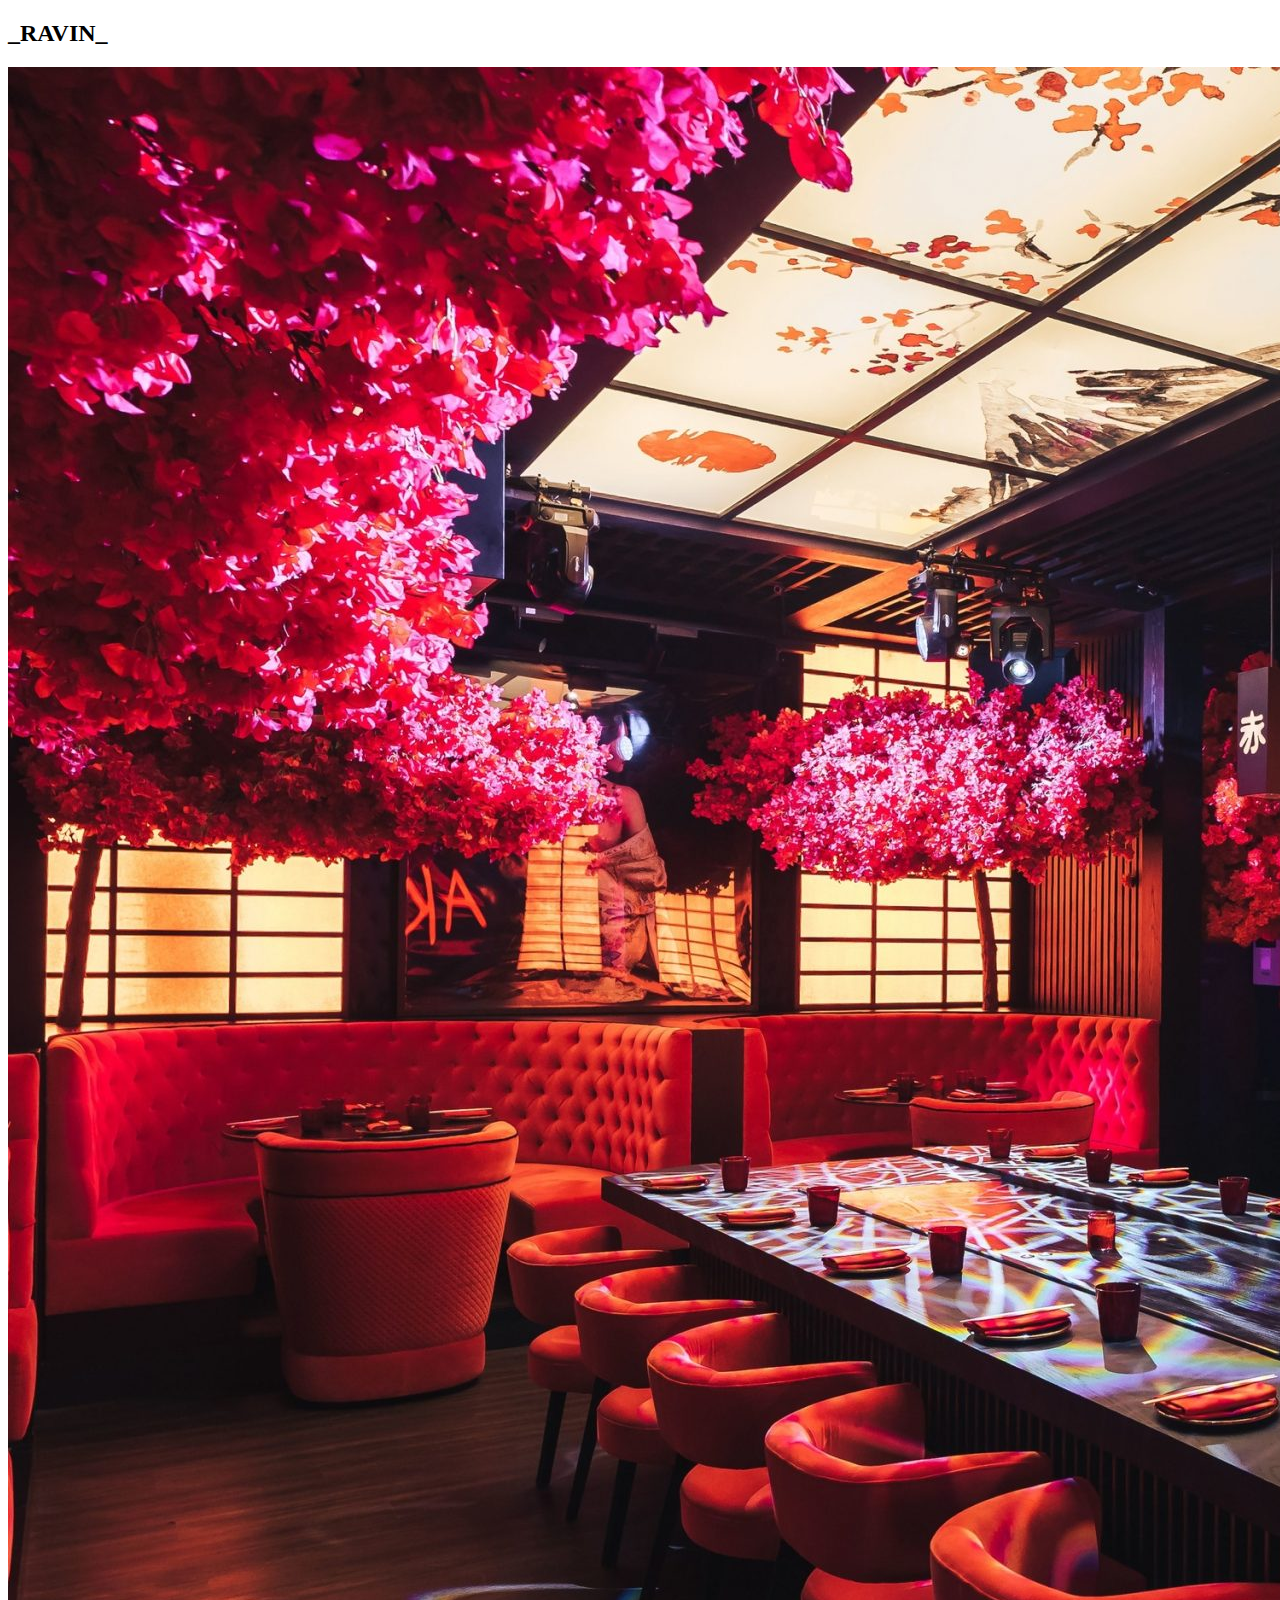
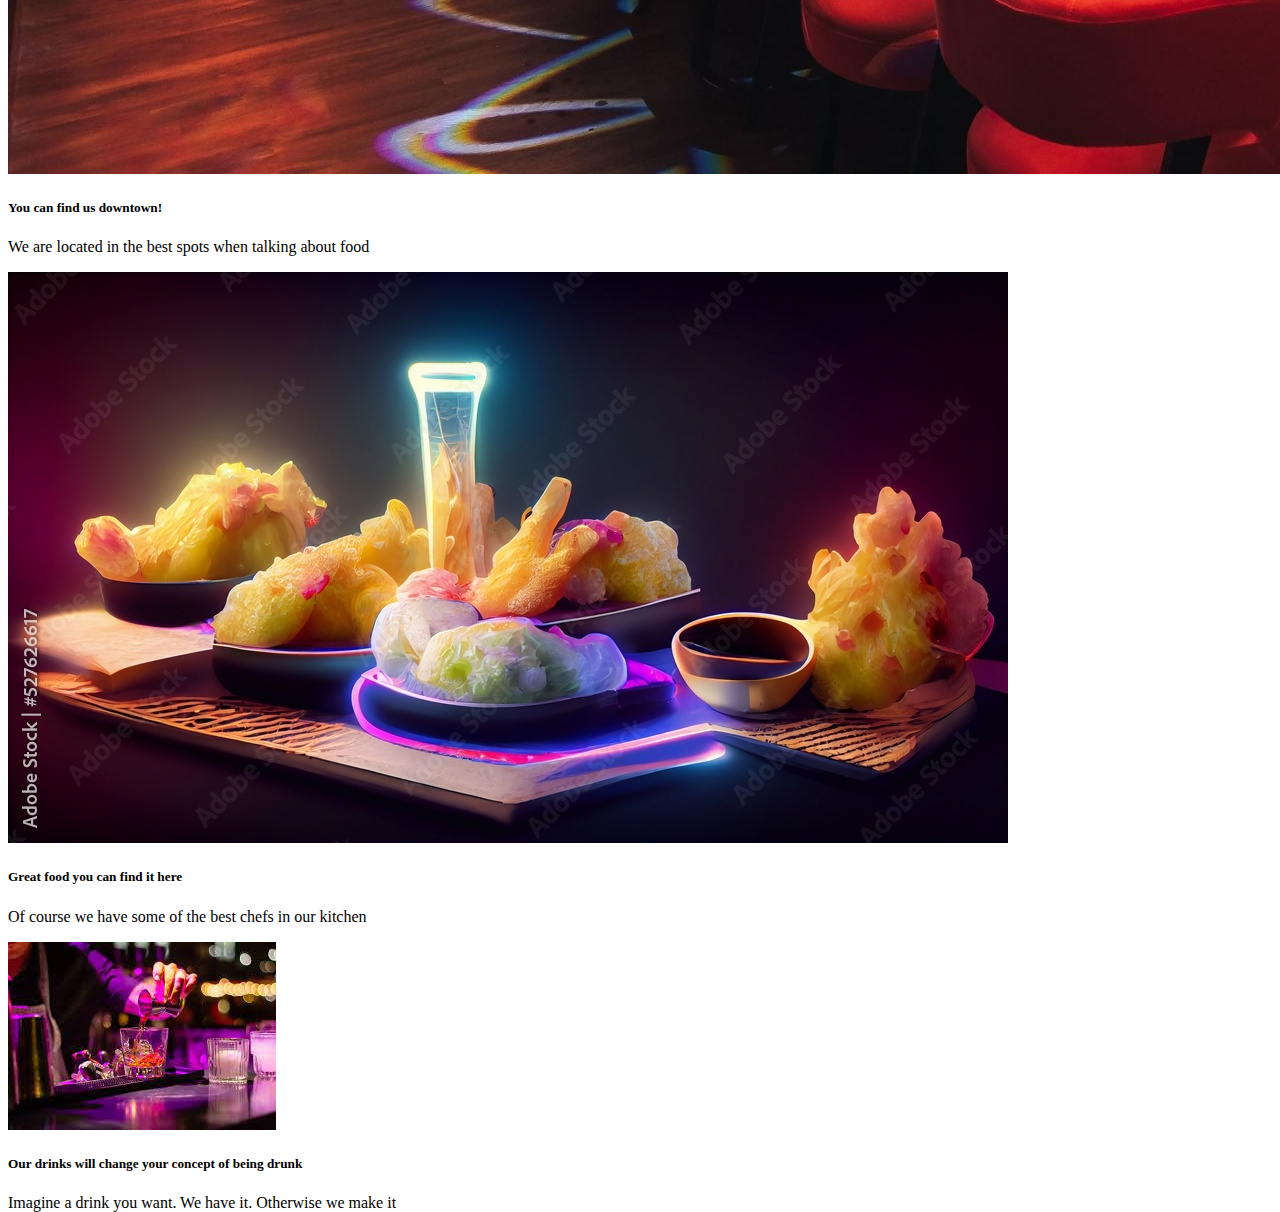
==== index.html @ 95bef778 "commitando td feito hj (quase nd ainda)" ====
<!DOCTYPE html>
<html lang="en">
<head>
    <meta charset="UTF-8">
    <meta name="viewport" content="width=device-width, initial-scale=1.0">
    <link rel="stylesheet" href="./styles.css">
    <link href="https://cdn.jsdelivr.net/npm/bootstrap@5.3.0/dist/css/bootstrap.min.css" rel="stylesheet" integrity="sha384-9ndCyUaIbzAi2FUVXJi0CjmCapSmO7SnpJef0486qhLnuZ2cdeRhO02iuK6FUUVM" crossorigin="anonymous">
    <script type="module" src="./app.js"></script>
    <title>Restaurante Ravin</title>
</head>
<body>
    <nav class="bg-black text-center justify-content-center p-2">
        <h2 class="text-warning">_RAVIN_</h2>
    </nav>
    <section>
        <div class="carousel slide w-25">
            <div id="inner-sel" class="carousel-inner"></div>
        </div>
    </section>
    <section></section>
</body>
</html>
---- styles.css ----
*, html {
    box-sizing: border-box;
}

#inner-sel {
    height: 25vh;
    width: 100vw;
}
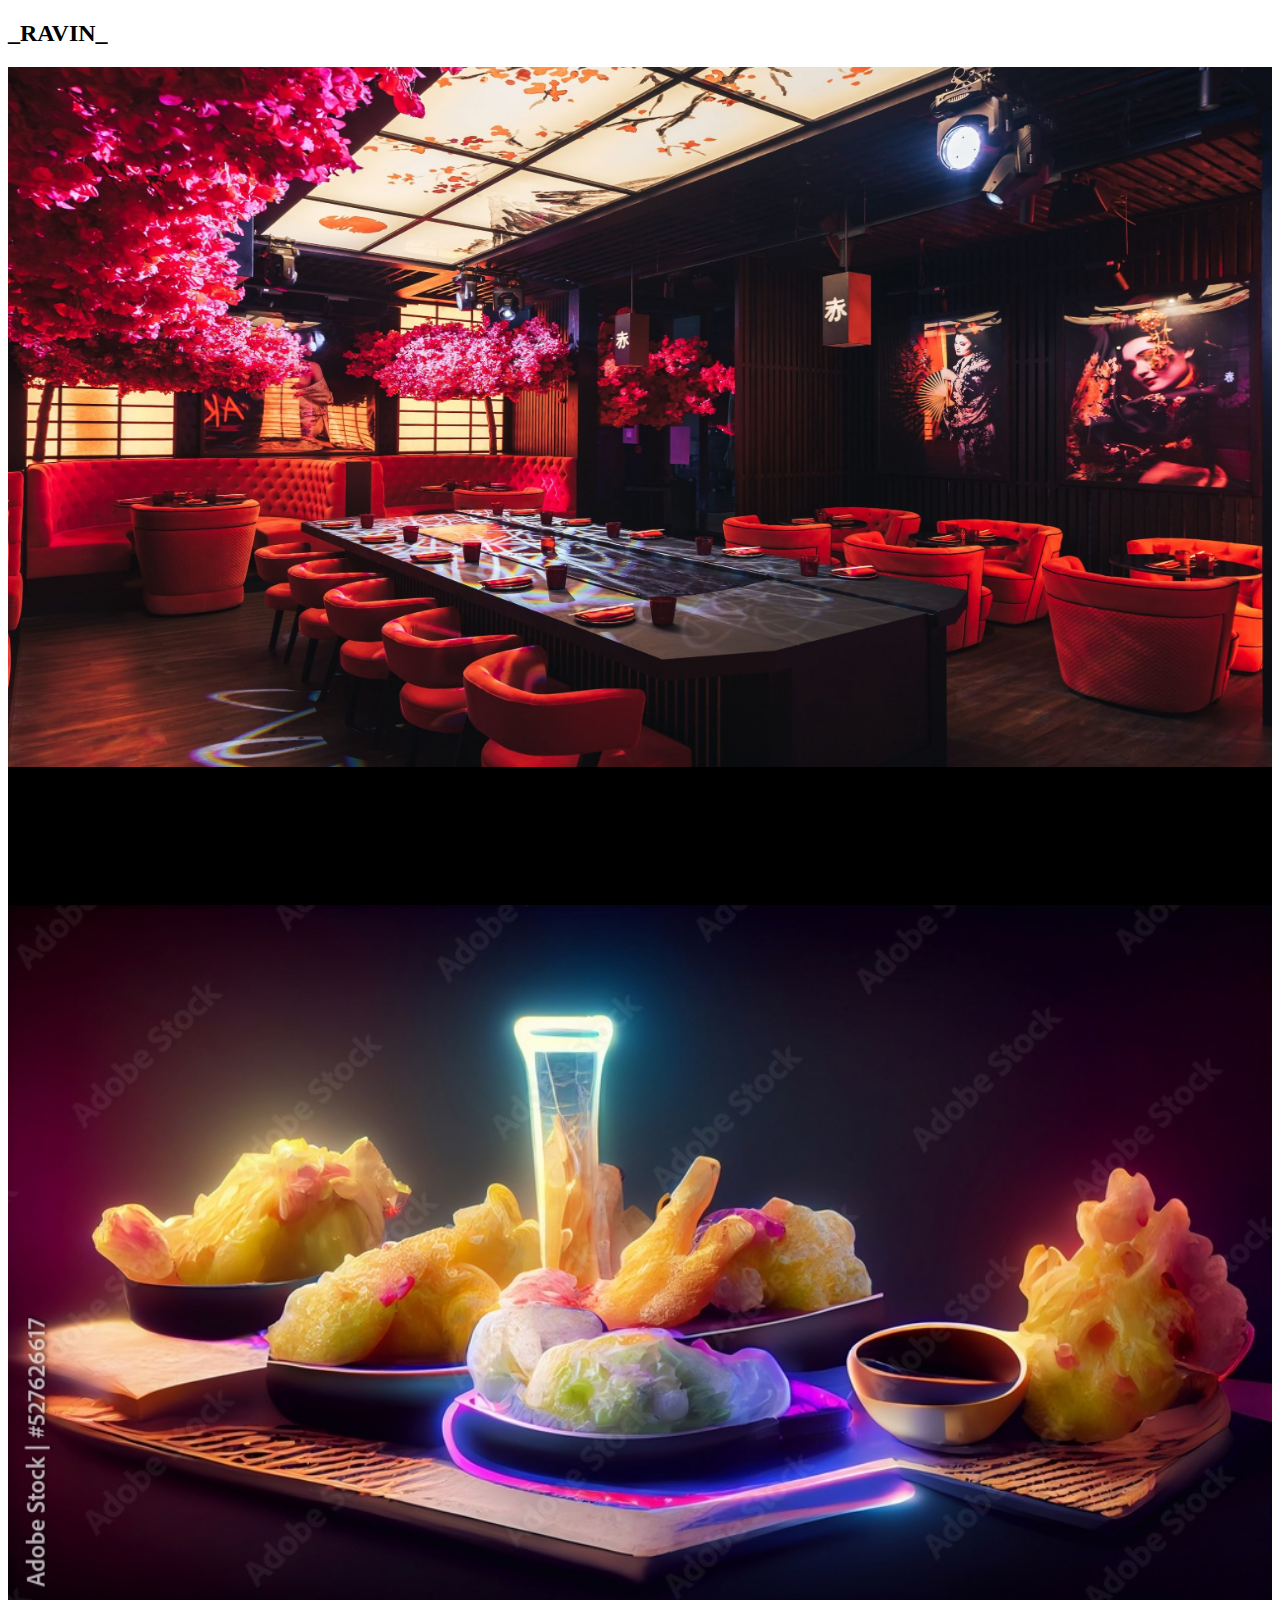
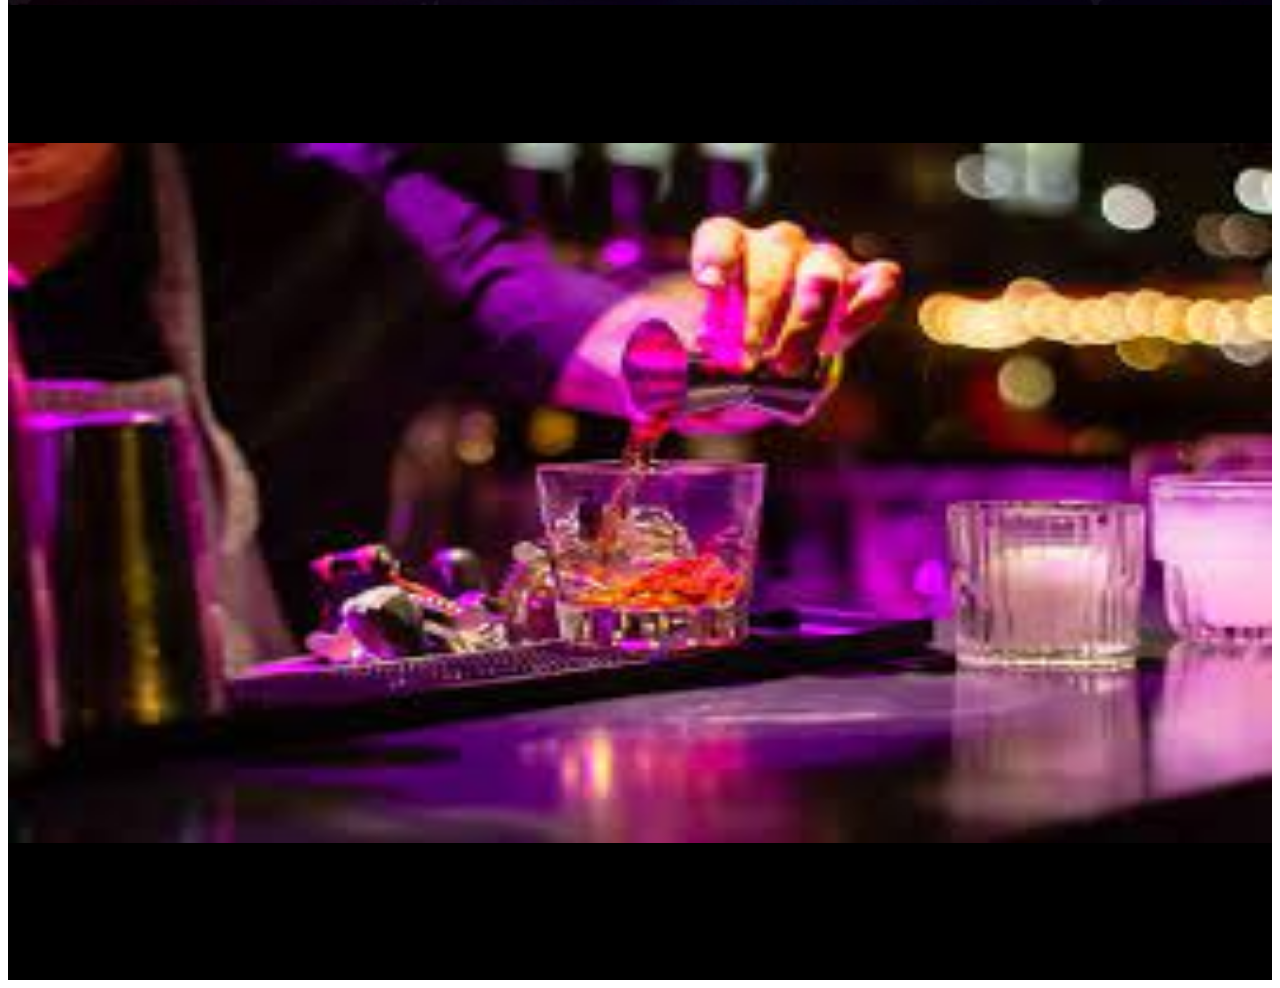
==== commit db3a5e26: "trying to make carousel work properly, but no success yet" ====
--- a/index.html
+++ b/index.html
@@ -6,6 +6,7 @@
     <link rel="stylesheet" href="./styles.css">
     <link href="https://cdn.jsdelivr.net/npm/bootstrap@5.3.0/dist/css/bootstrap.min.css" rel="stylesheet" integrity="sha384-9ndCyUaIbzAi2FUVXJi0CjmCapSmO7SnpJef0486qhLnuZ2cdeRhO02iuK6FUUVM" crossorigin="anonymous">
     <script type="module" src="./app.js"></script>
+    
     <title>Restaurante Ravin</title>
 </head>
 <body>
@@ -13,10 +14,14 @@
         <h2 class="text-warning">_RAVIN_</h2>
     </nav>
     <section>
-        <div class="carousel slide w-25">
+        <div id="carousel" class="carousel slide w-100" data-ride="carousel" data-interval="5000">
             <div id="inner-sel" class="carousel-inner"></div>
         </div>
+
     </section>
     <section></section>
+    <script src="https://code.jquery.com/jquery-3.2.1.slim.min.js" integrity="sha384-KJ3o2DKtIkvYIK3UENzmM7KCkRr/rE9/Qpg6aAZGJwFDMVNA/GpGFF93hXpG5KkN" crossorigin="anonymous"></script>
+    <script src="https://cdn.jsdelivr.net/npm/popper.js@1.12.9/dist/umd/popper.min.js" integrity="sha384-ApNbgh9B+Y1QKtv3Rn7W3mgPxhU9K/ScQsAP7hUibX39j7fakFPskvXusvfa0b4Q" crossorigin="anonymous"></script>
+    <script src="https://cdn.jsdelivr.net/npm/bootstrap@4.0.0/dist/js/bootstrap.min.js" integrity="sha384-JZR6Spejh4U02d8jOt6vLEHfe/JQGiRRSQQxSfFWpi1MquVdAyjUar5+76PVCmYl" crossorigin="anonymous"></script>
 </body>
 </html>--- a/styles.css
+++ b/styles.css
@@ -2,7 +2,16 @@
     box-sizing: border-box;
 }
 
-#inner-sel {
-    height: 25vh;
-    width: 100vw;
+.carousel-caption {
+    background-color: black;
+    padding: 10px;
+}
+
+.carousel-image {
+    width: 100%;
+    height: 700px;
+}
+
+#carousel {
+    background-color: black;
 }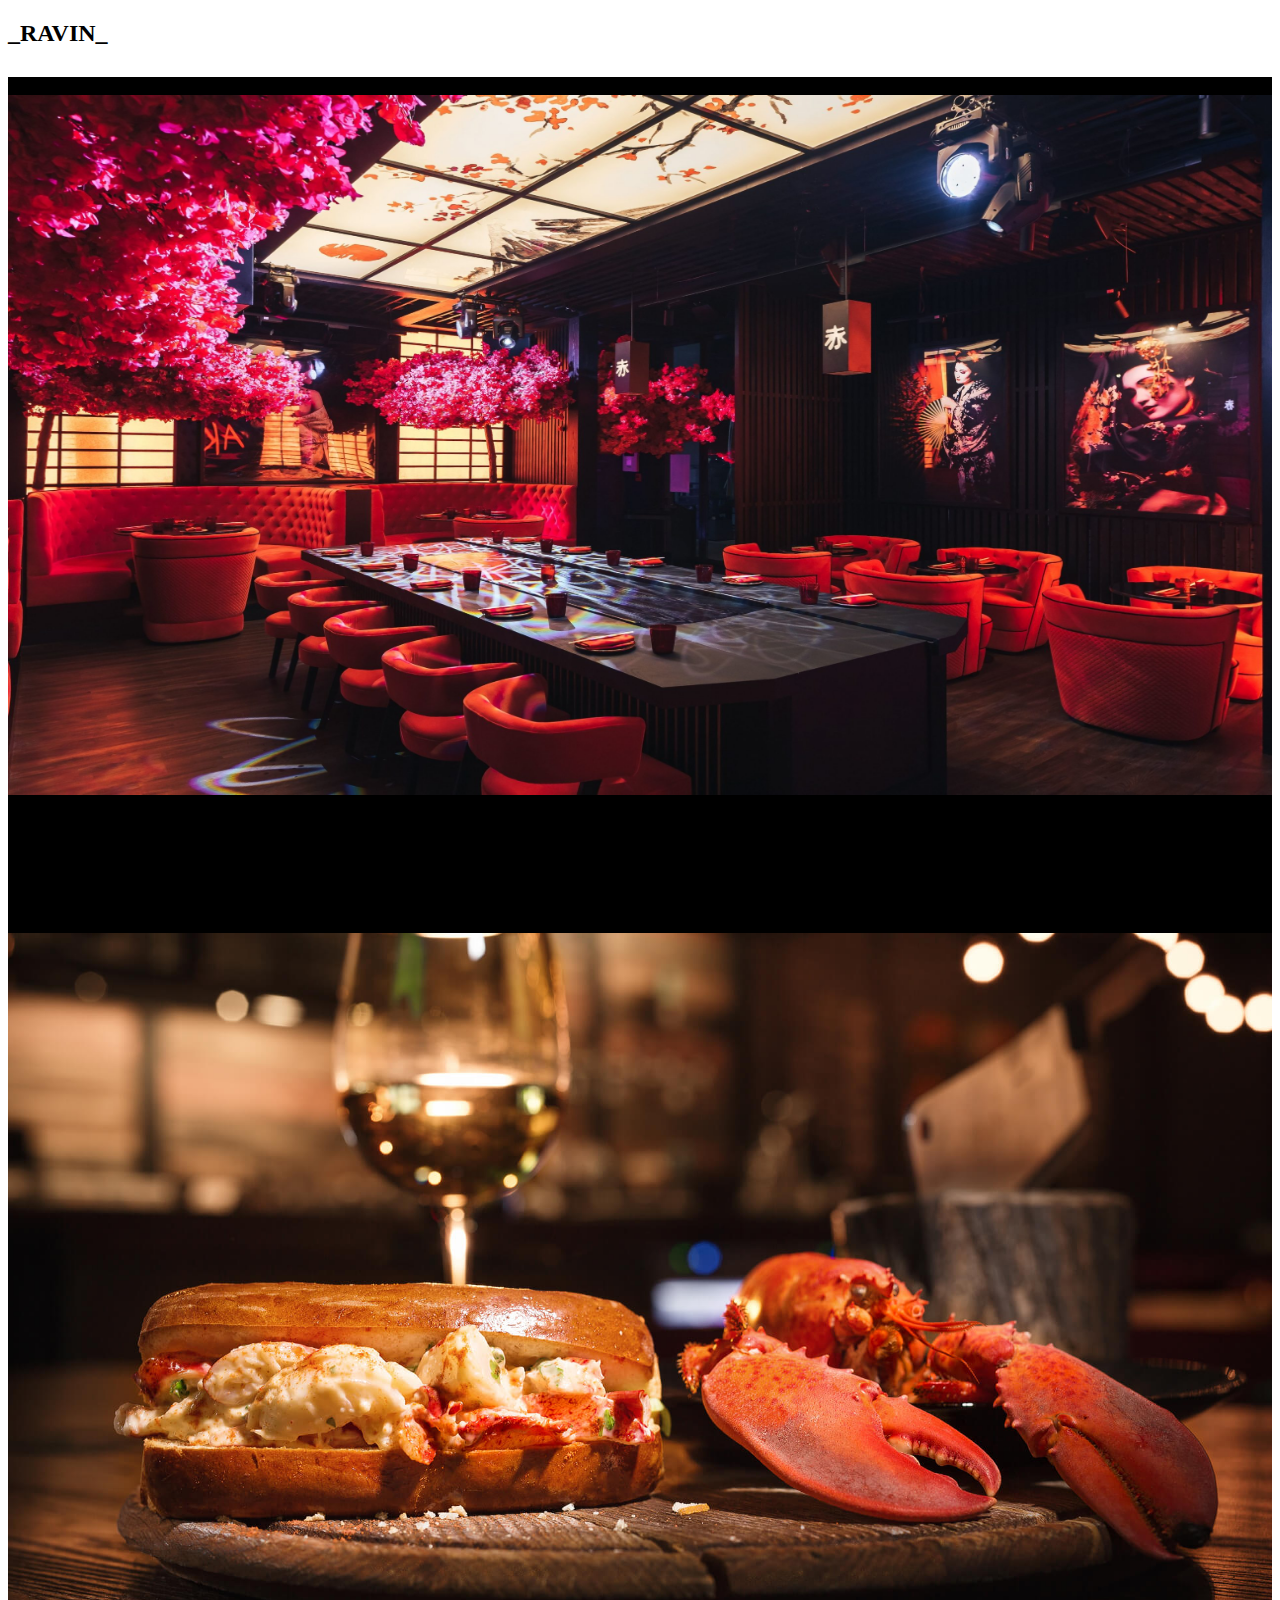
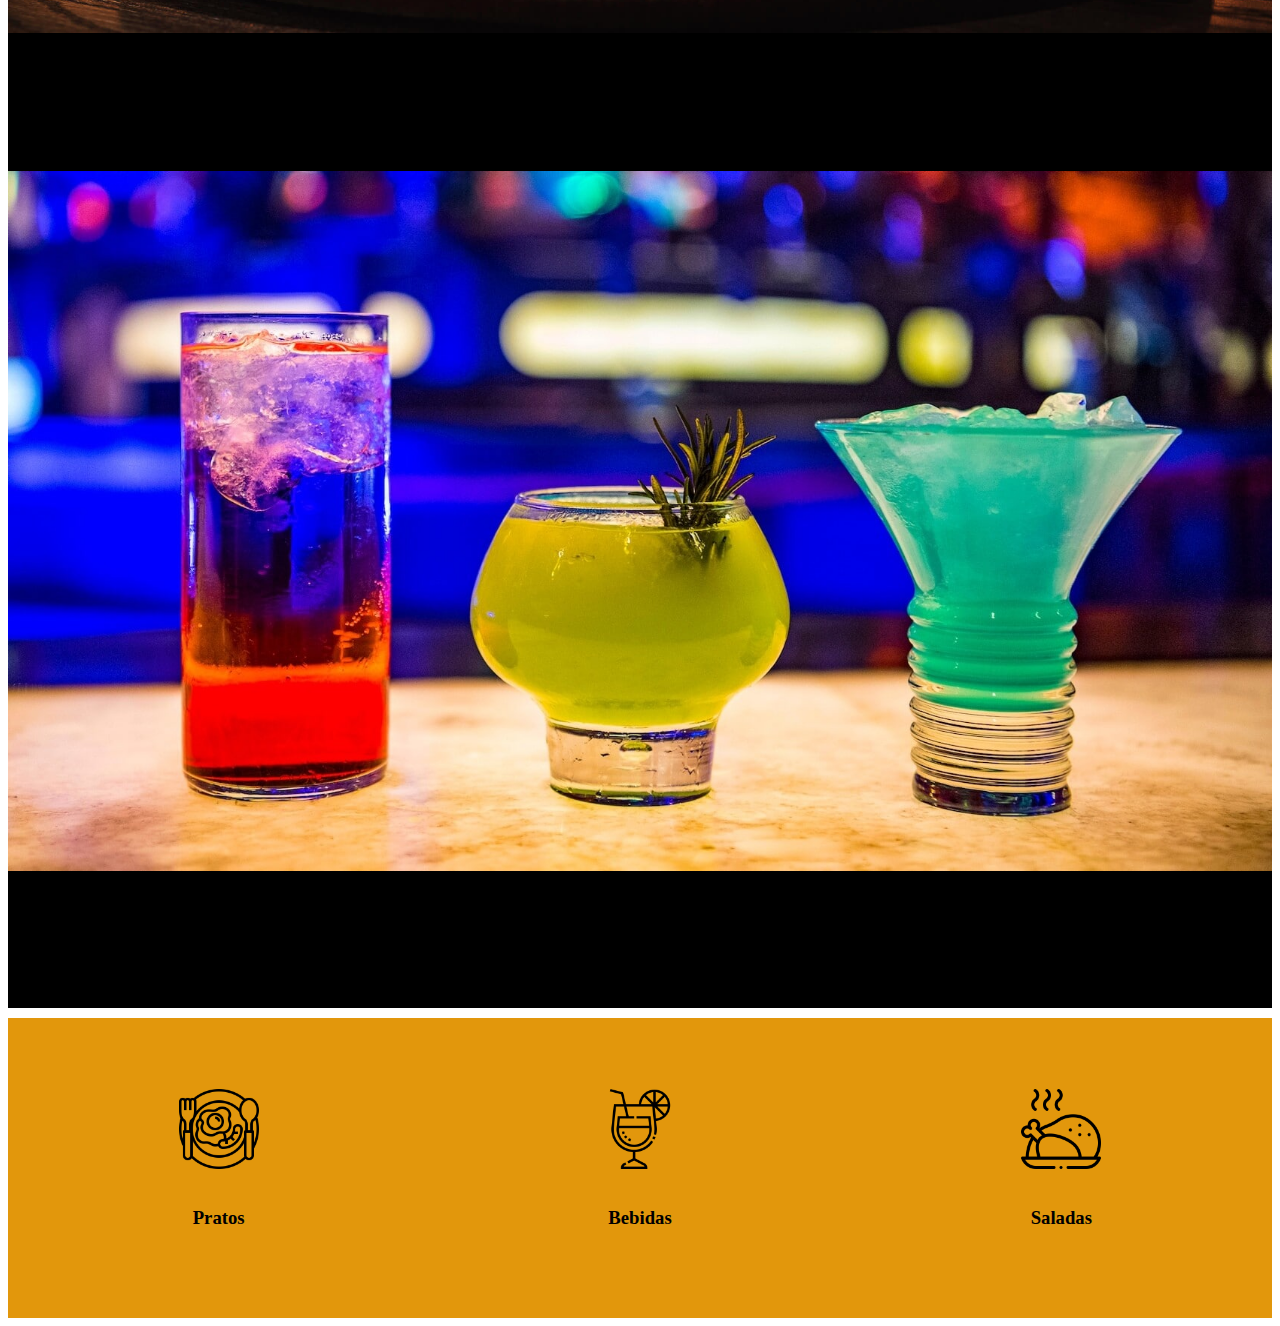
==== commit 8196fc0d: "trabalhando na proxima session de categorias" ====
--- a/index.html
+++ b/index.html
@@ -13,13 +13,15 @@
     <nav class="bg-black text-center justify-content-center p-2">
         <h2 class="text-warning">_RAVIN_</h2>
     </nav>
+    <section id="carousel-section">
+        <div id="carousel" class="carousel slide w-100" data-ride="carousel" data-interval="5000">
+            <div id="inner-sel" class="carousel-inner w-100"></div>
+        </div>
+    </section>
+
     <section>
-        <div id="carousel" class="carousel slide w-100" data-ride="carousel" data-interval="5000">
-            <div id="inner-sel" class="carousel-inner"></div>
-        </div>
-
+        <div id="categorias"></div>
     </section>
-    <section></section>
     <script src="https://code.jquery.com/jquery-3.2.1.slim.min.js" integrity="sha384-KJ3o2DKtIkvYIK3UENzmM7KCkRr/rE9/Qpg6aAZGJwFDMVNA/GpGFF93hXpG5KkN" crossorigin="anonymous"></script>
     <script src="https://cdn.jsdelivr.net/npm/popper.js@1.12.9/dist/umd/popper.min.js" integrity="sha384-ApNbgh9B+Y1QKtv3Rn7W3mgPxhU9K/ScQsAP7hUibX39j7fakFPskvXusvfa0b4Q" crossorigin="anonymous"></script>
     <script src="https://cdn.jsdelivr.net/npm/bootstrap@4.0.0/dist/js/bootstrap.min.js" integrity="sha384-JZR6Spejh4U02d8jOt6vLEHfe/JQGiRRSQQxSfFWpi1MquVdAyjUar5+76PVCmYl" crossorigin="anonymous"></script>
--- a/styles.css
+++ b/styles.css
@@ -3,7 +3,7 @@
 }
 
 .carousel-caption {
-    background-color: black;
+    background-color: rgba(0, 0, 0, 0.5);
     padding: 10px;
 }
 
@@ -14,4 +14,29 @@
 
 #carousel {
     background-color: black;
-}+}
+
+section {
+    padding-top: 10px;
+}
+
+#categorias {
+    height: 300px;
+    background-color: rgb(226, 151, 12);
+    display: flex;
+    justify-content: space-around;
+    align-items: center;
+}
+
+.categoria-item {
+    display: flex;
+    flex-direction: column;
+    align-items: center;
+}
+
+.categoria-image {
+    height: 80px;
+    width: 80px;
+    margin-bottom: 20px;
+}
+
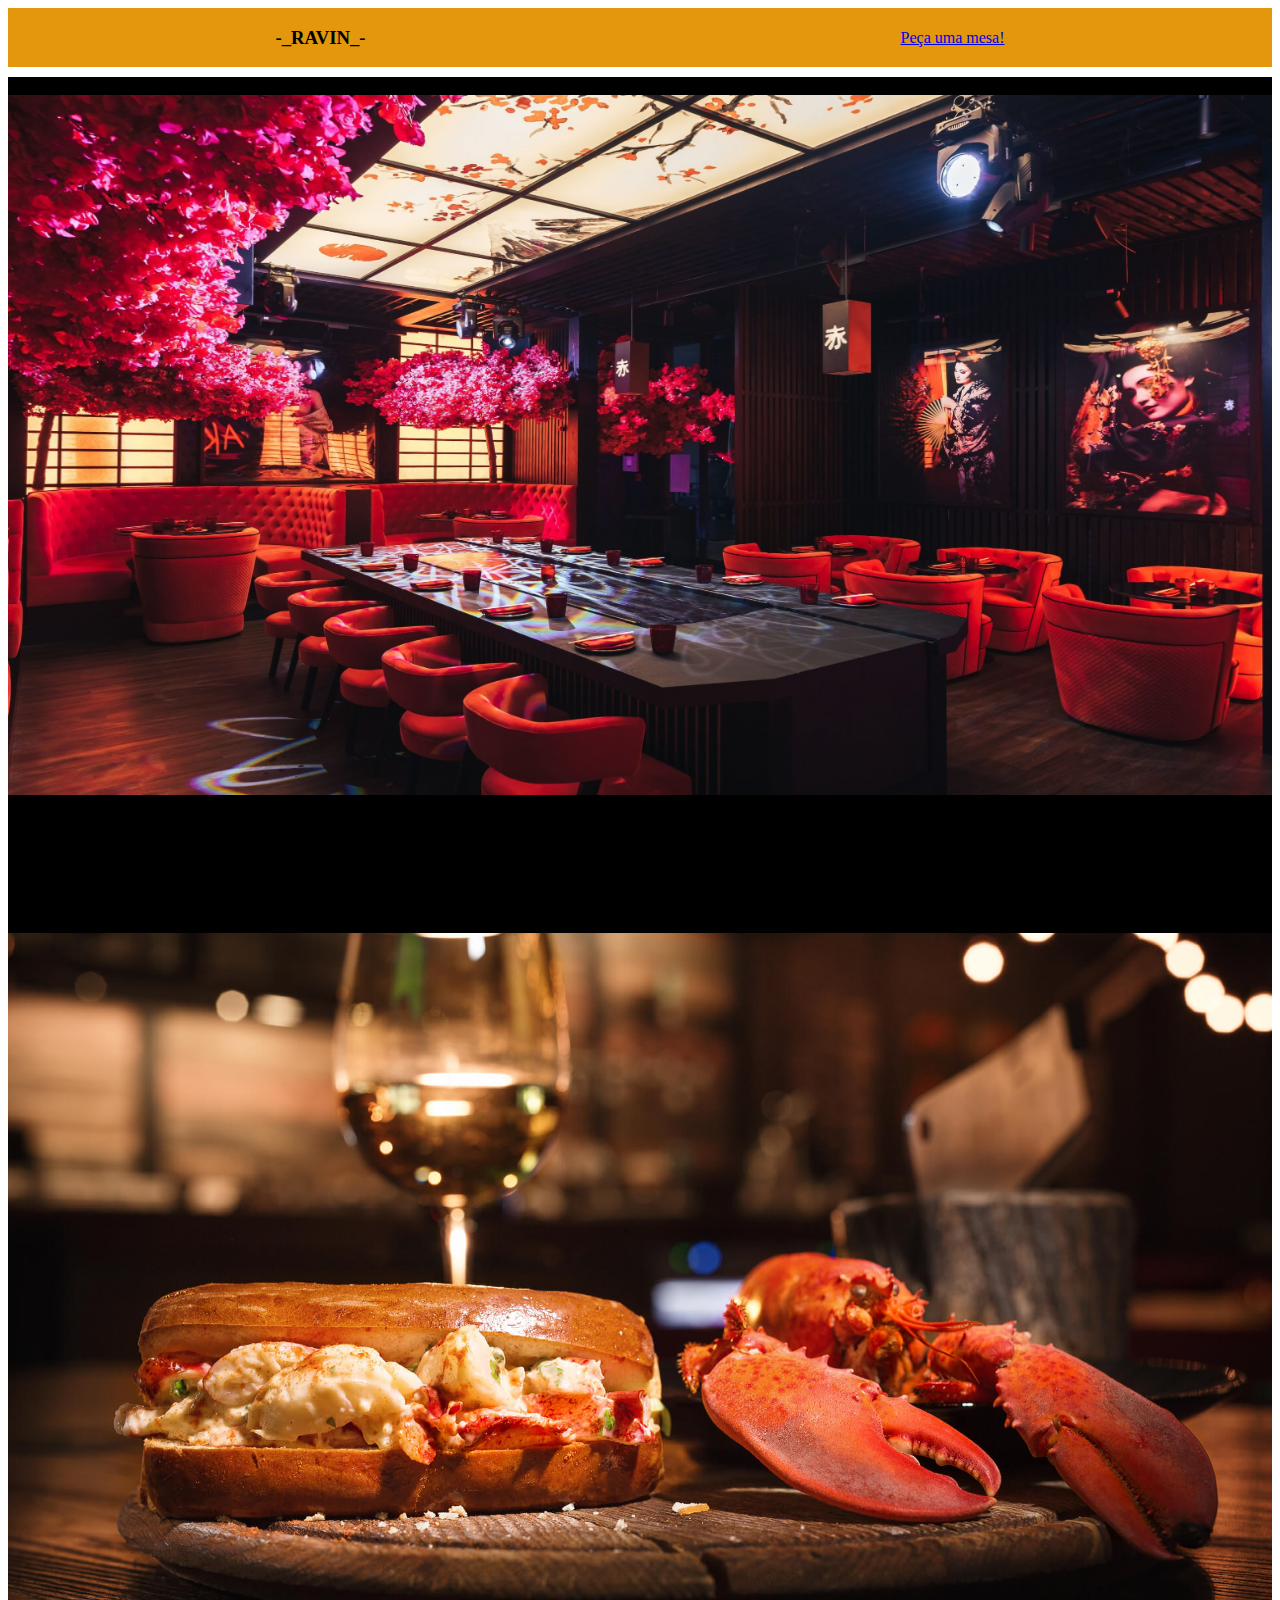
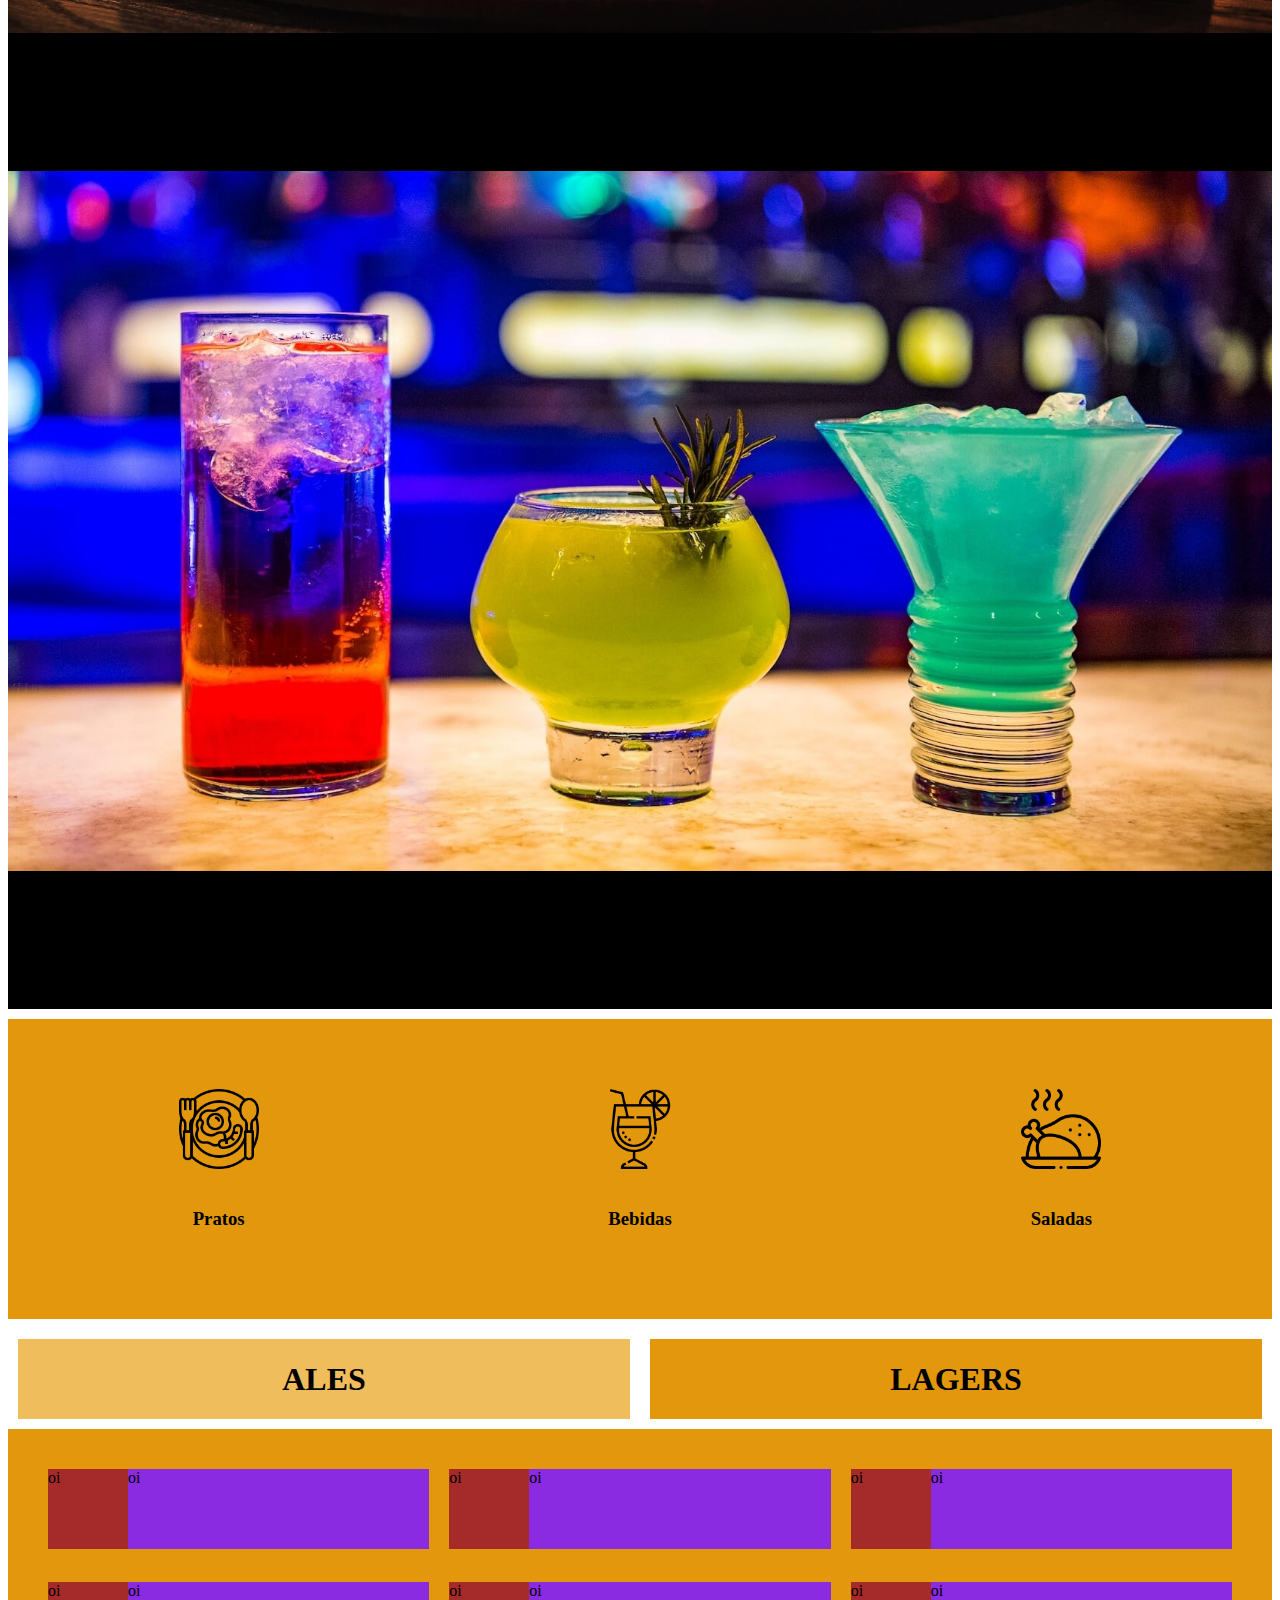
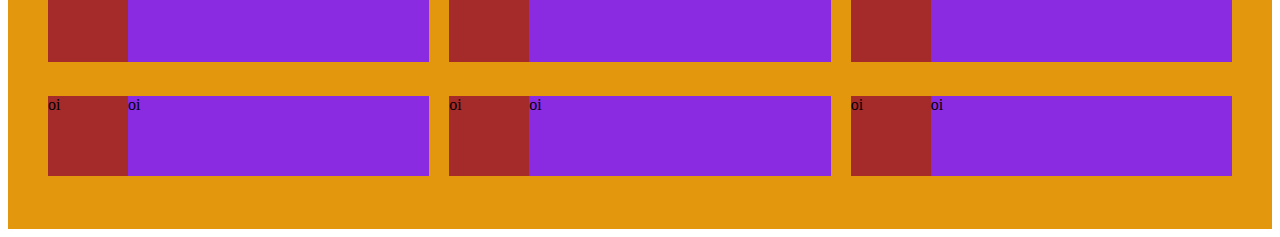
==== commit f42f90b1: "novas alterações e preparando para adicionar a página de cardapios e pedidos" ====
--- a/index.html
+++ b/index.html
@@ -10,9 +10,16 @@
     <title>Restaurante Ravin</title>
 </head>
 <body>
-    <nav class="bg-black text-center justify-content-center p-2">
-        <h2 class="text-warning">_RAVIN_</h2>
-    </nav>
+    <div class="nav-content">
+        <div class="custom-row">
+            <h3>-_RAVIN_-</h3>
+            <!-- <h3>🍺</h3> -->
+        </div>
+        <div id="nav-links">
+            <a href="/cardapio.html">Peça uma mesa!</a>
+        </div>
+        
+    </div>
     <section id="carousel-section">
         <div id="carousel" class="carousel slide w-100" data-ride="carousel" data-interval="5000">
             <div id="inner-sel" class="carousel-inner w-100"></div>
@@ -22,6 +29,55 @@
     <section>
         <div id="categorias"></div>
     </section>
+
+    <section>
+        <div id="cardapio">
+            <div id="cardapio-tabs-div">
+                <div class="cardapio-tab active-tab" onclick=onClickTab(0)><h1>ALES</h1></div>
+                <div class="cardapio-tab" onclick=onClickTab(1)><h1>LAGERS</h1></div>
+
+                <script>
+                    function onClickTab(index) {
+                        const cardapioTabs = document.getElementsByClassName("cardapio-tab")
+                        if (index === 0) {
+                            cardapioTabs[0].classList.add("active-tab")
+                            cardapioTabs[1].classList.remove("active-tab")
+                        } else {
+                            cardapioTabs[1].classList.add("active-tab")
+                            cardapioTabs[0].classList.remove("active-tab")
+                        }
+                        console.log(cardapioTabs)
+                    }
+                </script>
+            </div>
+            <div id="cardapio-content">
+                <script>
+                    function addProducts() {
+                        const cardapioContent = document.getElementById("cardapio-content")
+                        
+
+                        const component = `
+                            <div class="beer-container">
+                                <div class="beer-image">oi</div>
+                                <div class="beer-description">oi</div>
+                            </div>
+                        `
+                        for (var i = 0; i < 9; i++) {
+                            cardapioContent.innerHTML += component
+                        }
+                    }
+
+                    addProducts()
+                </script>
+            </div>
+        </div>
+    </section>
+
+    <footer>
+        <div class="footer-content"></div>
+    </footer>
+
+
     <script src="https://code.jquery.com/jquery-3.2.1.slim.min.js" integrity="sha384-KJ3o2DKtIkvYIK3UENzmM7KCkRr/rE9/Qpg6aAZGJwFDMVNA/GpGFF93hXpG5KkN" crossorigin="anonymous"></script>
     <script src="https://cdn.jsdelivr.net/npm/popper.js@1.12.9/dist/umd/popper.min.js" integrity="sha384-ApNbgh9B+Y1QKtv3Rn7W3mgPxhU9K/ScQsAP7hUibX39j7fakFPskvXusvfa0b4Q" crossorigin="anonymous"></script>
     <script src="https://cdn.jsdelivr.net/npm/bootstrap@4.0.0/dist/js/bootstrap.min.js" integrity="sha384-JZR6Spejh4U02d8jOt6vLEHfe/JQGiRRSQQxSfFWpi1MquVdAyjUar5+76PVCmYl" crossorigin="anonymous"></script>
--- a/styles.css
+++ b/styles.css
@@ -1,5 +1,15 @@
 *, html {
     box-sizing: border-box;
+}
+
+.custom-row {
+    display: flex;
+    flex-direction: row;
+}
+
+.custom-column {
+    display: flex;
+    flex-direction: column;
 }
 
 .carousel-caption {
@@ -40,3 +50,83 @@
     margin-bottom: 20px;
 }
 
+.nav-content {
+    display: flex;
+    flex-direction: row;
+    justify-content: space-around;
+    align-items: center;
+    background-color: rgb(226, 151, 12);
+}
+
+.nav-content p {
+    text-align: center;
+}
+
+.nav-content a {
+    text-align: center;
+}
+
+.nav-links {
+    flex-grow: 1;
+    display: flex;
+    align-items: end;
+}
+
+#cardapio {
+    display: flex;
+    flex-direction: column;
+}
+
+#cardapio-tabs-div {
+    display: grid;
+    grid-template-columns: 1fr 1fr;
+}
+
+.cardapio-tab {
+    /* height: 100px; */
+    margin: 10px;
+    background-color: rgb(226, 151, 12);
+    display: flex;
+    justify-content: center;
+    align-items: center;
+}
+
+.active-tab {
+    background-color: rgb(240, 189, 93) !important;
+}
+
+.cardapio-tab h1 {
+    text-align: center;
+}
+
+#cardapio-content {
+    padding: 30px;
+    height: 400px;
+    display: grid;
+    background-color: rgb(226, 151, 12);
+    grid-template-columns: 1fr 1fr 1fr;
+}
+
+.beer-container {
+    height: 80px;
+    margin: 10px;
+    display: flex;
+    flex-direction: row;
+}
+
+.beer-image {
+    background-color: brown;
+    width: 80px;
+}
+
+.beer-description {
+    background-color: blueviolet;
+    flex-grow: 1;
+}
+
+.footer-content {
+
+}
+
+
+
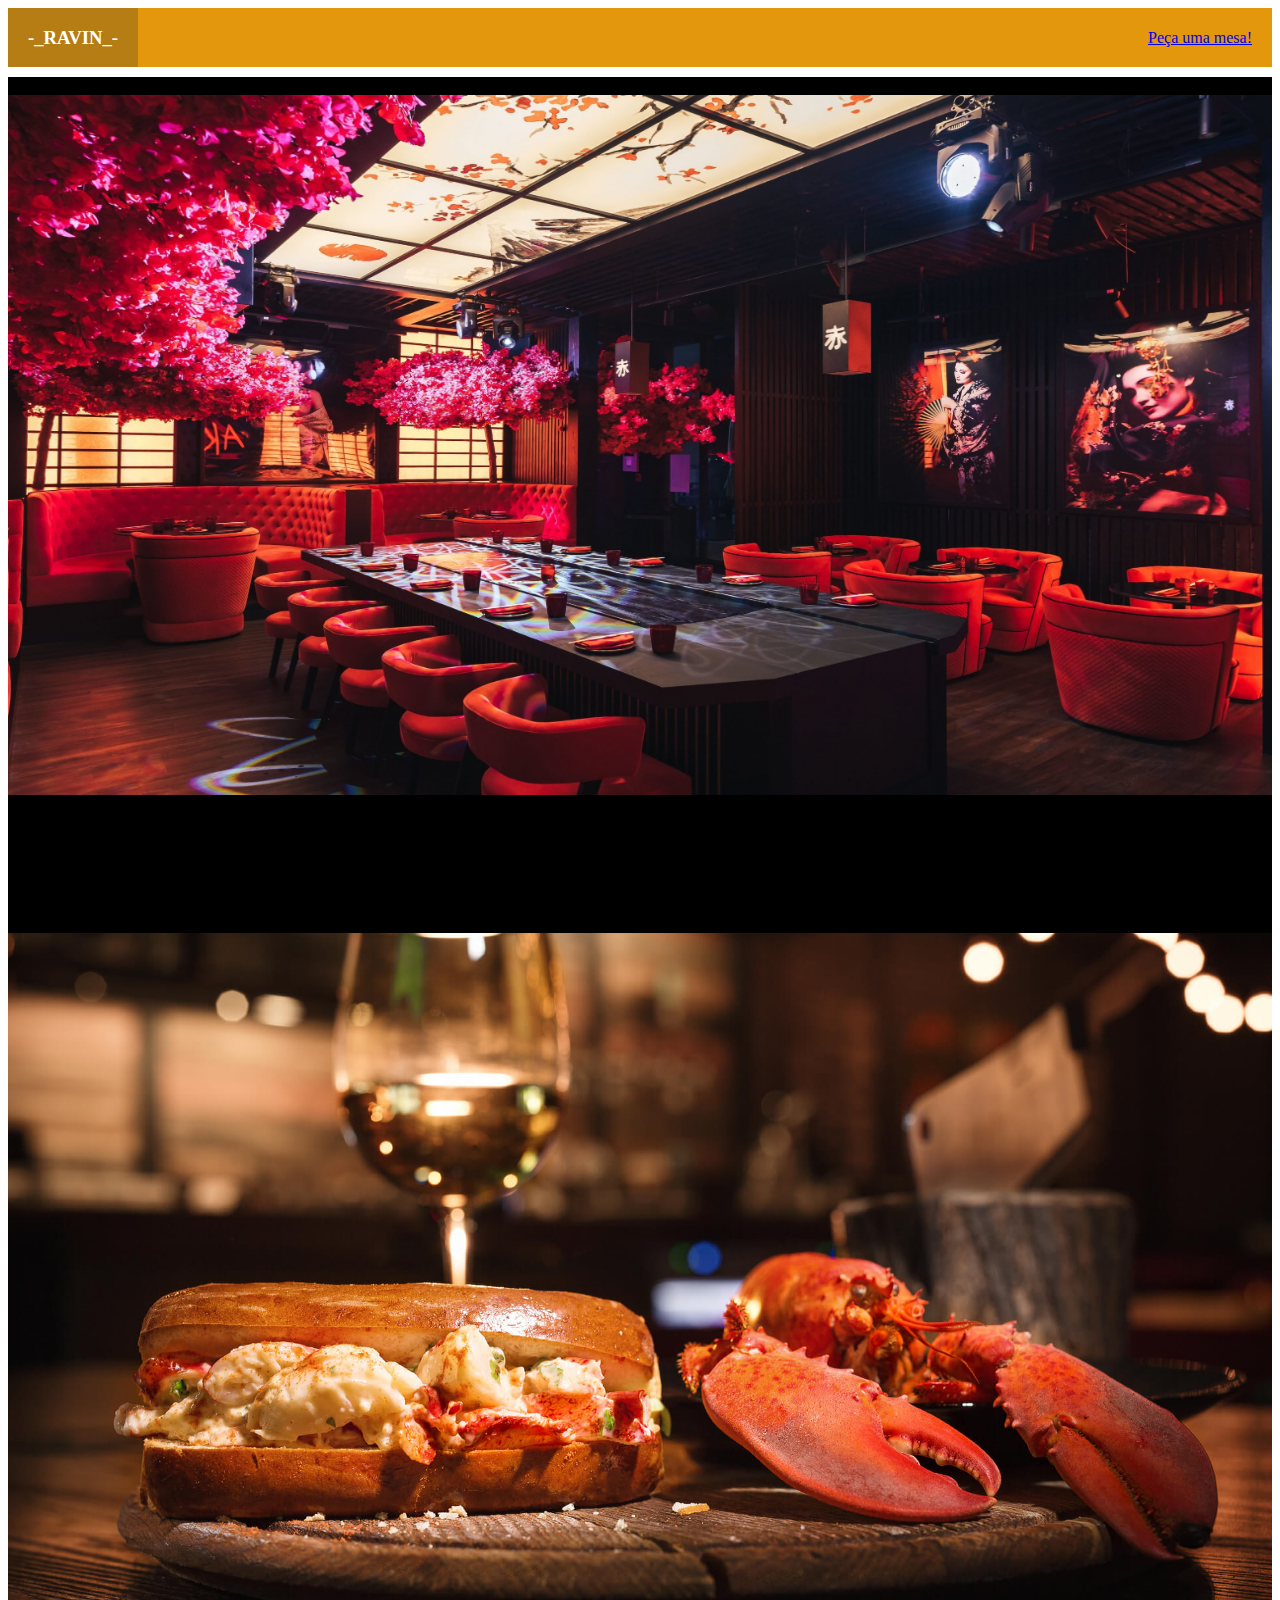
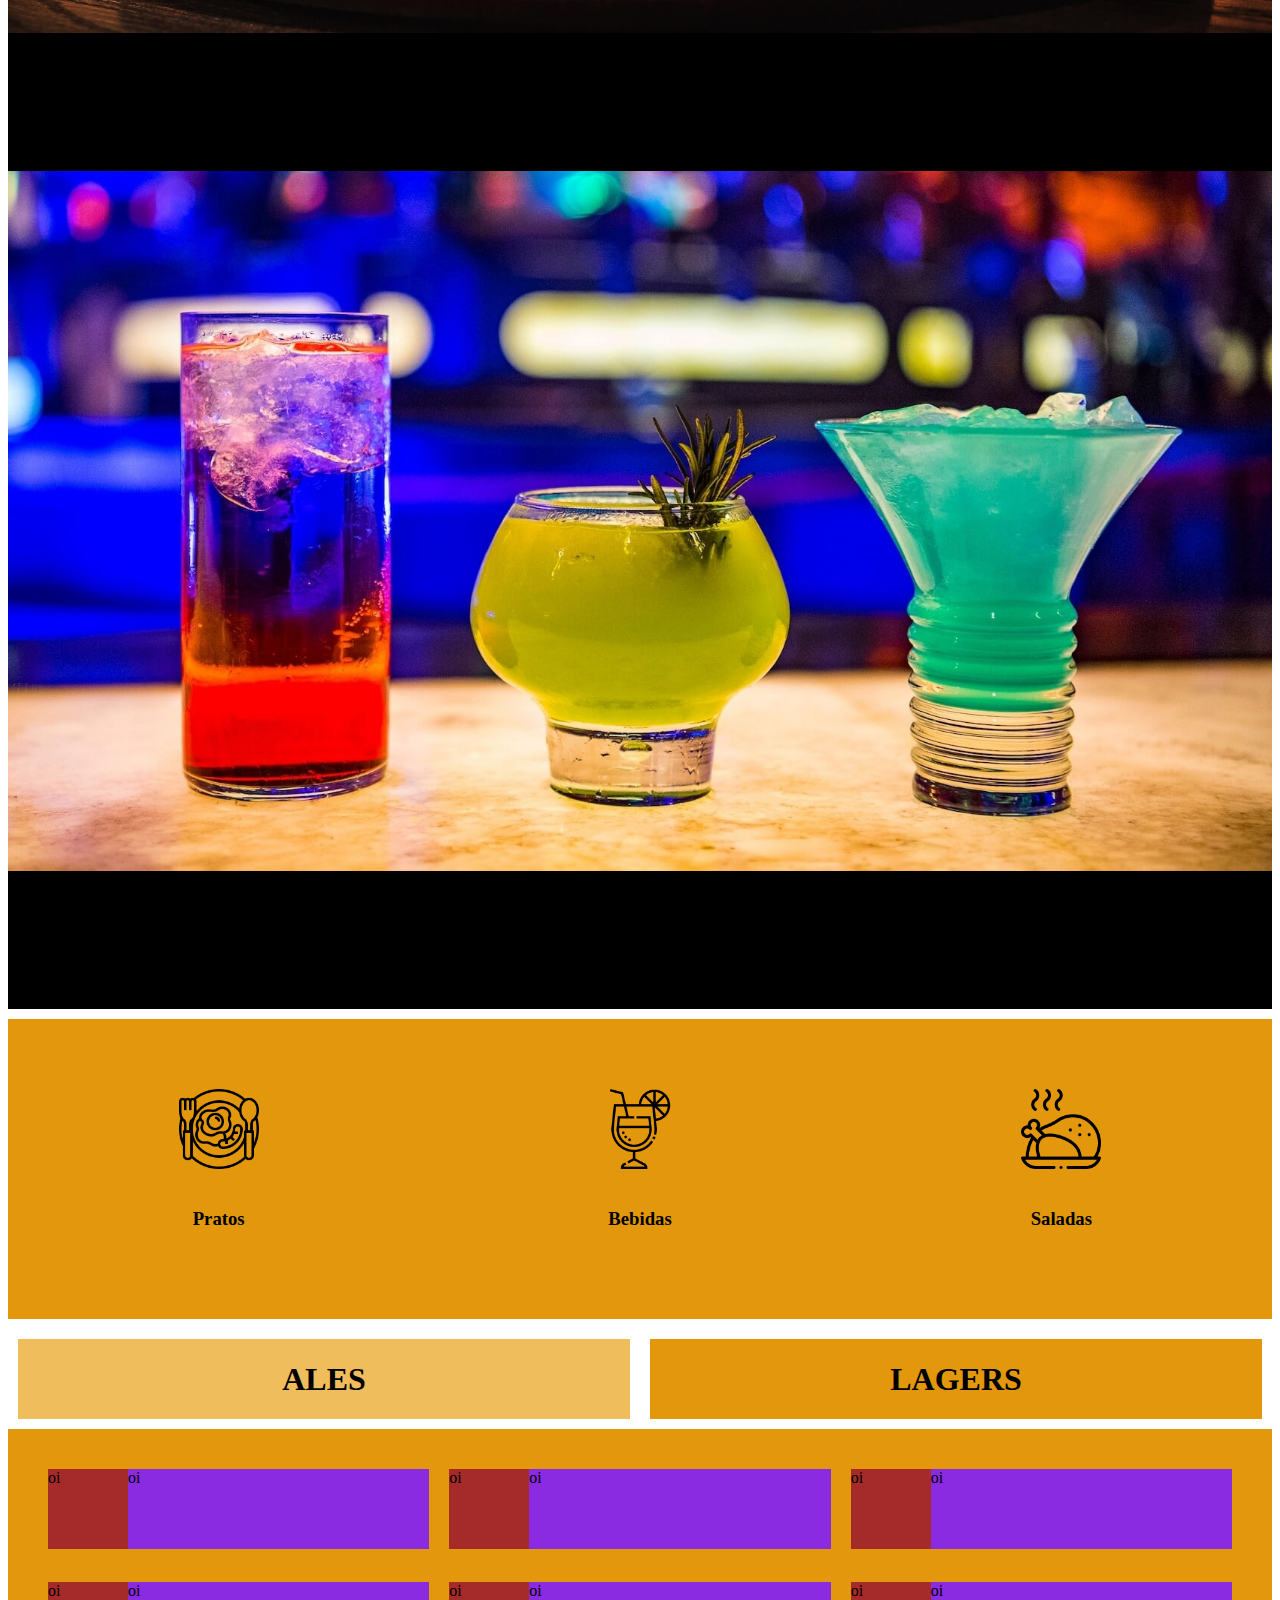
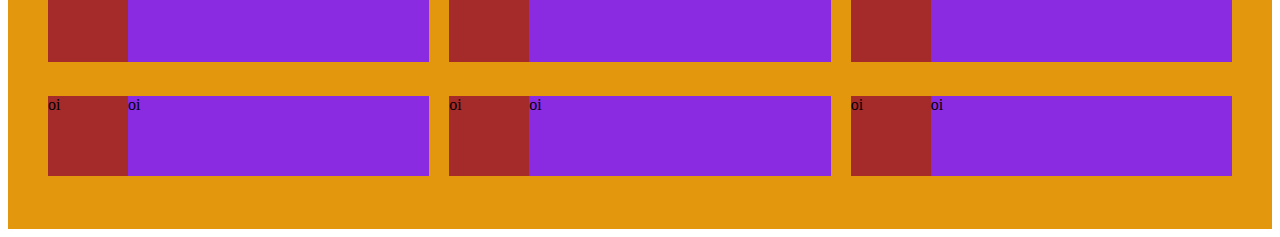
==== commit 9b9a43b9: "simple changes in the navbar" ====
--- a/index.html
+++ b/index.html
@@ -11,8 +11,8 @@
 </head>
 <body>
     <div class="nav-content">
-        <div class="custom-row">
-            <h3>-_RAVIN_-</h3>
+        <div class="custom-row nav-title-div">
+            <h3 id="nav-title">-_RAVIN_-</h3>
             <!-- <h3>🍺</h3> -->
         </div>
         <div id="nav-links">
--- a/styles.css
+++ b/styles.css
@@ -53,9 +53,21 @@
 .nav-content {
     display: flex;
     flex-direction: row;
-    justify-content: space-around;
+    /* padding: 0 20px; */
+    justify-content: space-between;
     align-items: center;
     background-color: rgb(226, 151, 12);
+}
+
+
+
+.nav-title-div {
+    background-color: rgb(182, 125, 20);
+    padding: 0 20px;
+}
+
+#nav-title {
+    color: white;
 }
 
 .nav-content p {
@@ -66,10 +78,8 @@
     text-align: center;
 }
 
-.nav-links {
-    flex-grow: 1;
-    display: flex;
-    align-items: end;
+#nav-links {
+    padding: 0 20px;
 }
 
 #cardapio {
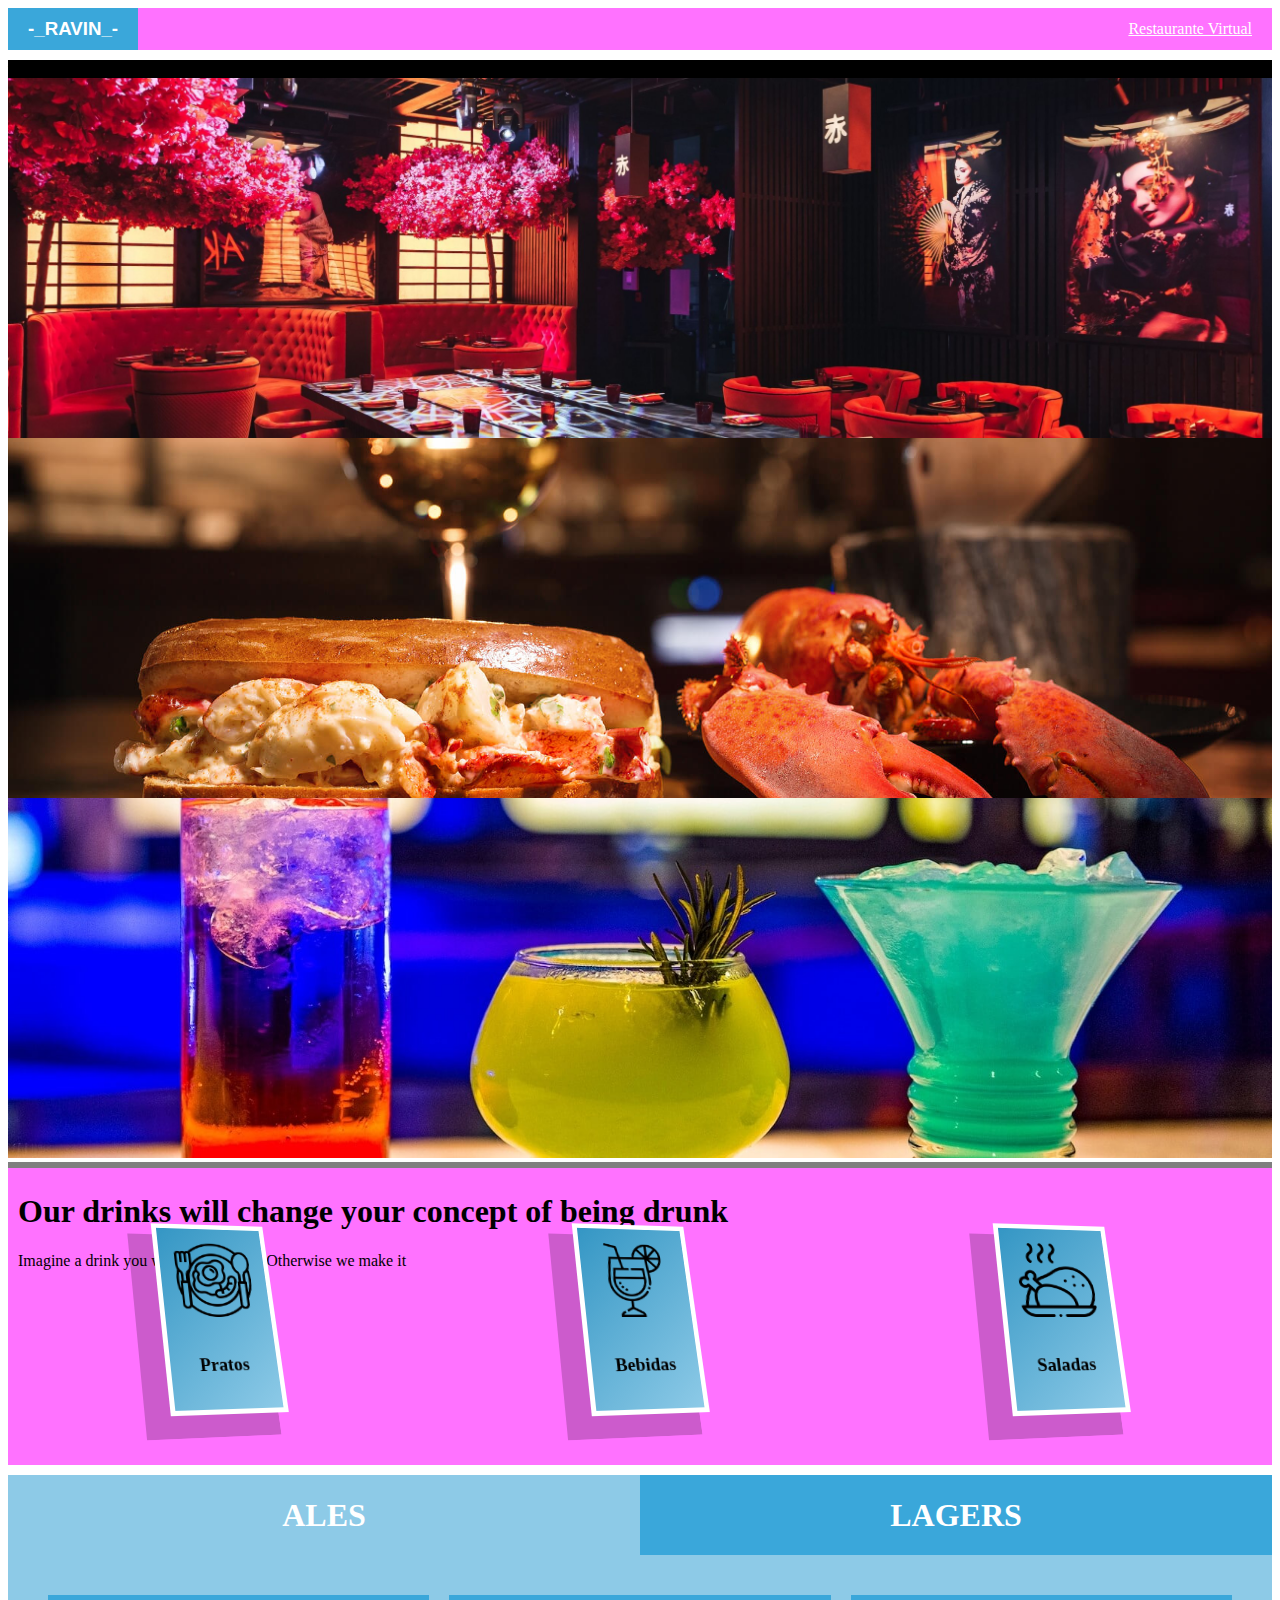
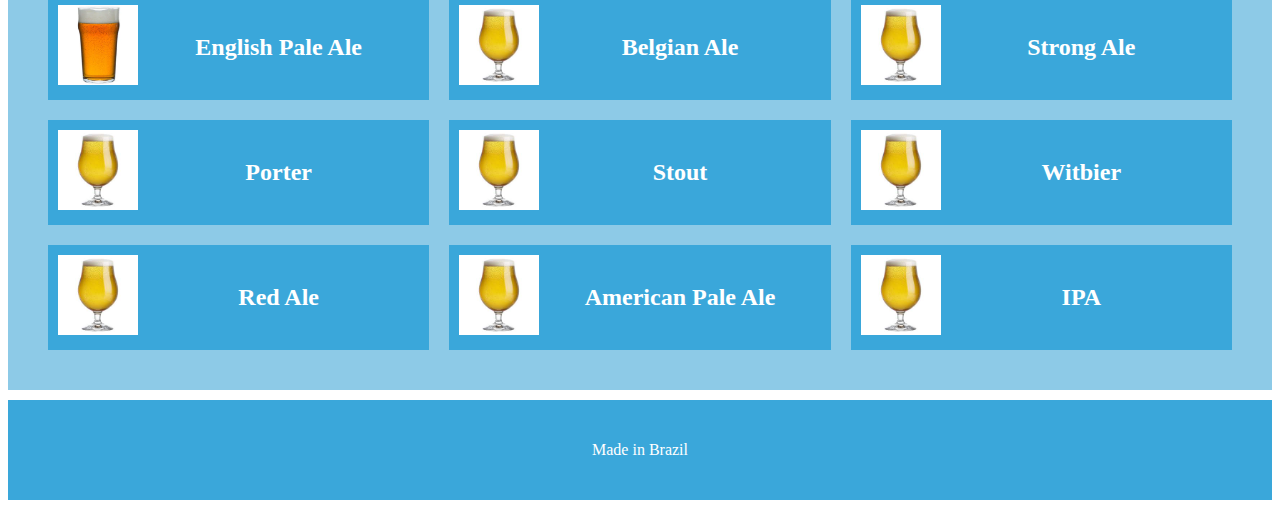
==== commit 323d867b: "pagina inicial basicamente completa" ====
--- a/index.html
+++ b/index.html
@@ -16,12 +16,12 @@
             <!-- <h3>🍺</h3> -->
         </div>
         <div id="nav-links">
-            <a href="/cardapio.html">Peça uma mesa!</a>
+            <a href="/cardapio.html">Restaurante Virtual</a>
         </div>
         
     </div>
     <section id="carousel-section">
-        <div id="carousel" class="carousel slide w-100" data-ride="carousel" data-interval="5000">
+        <div id="carousel" class="carousel slide w-100" data-ride="carousel" data-interval="4000">
             <div id="inner-sel" class="carousel-inner w-100"></div>
         </div>
     </section>
@@ -47,34 +47,74 @@
                             cardapioTabs[0].classList.remove("active-tab")
                         }
                         console.log(cardapioTabs)
+
+                        changeContent(index)
+                    }
+
+                    function changeContent(index) {
+                        const lagersContent = document.getElementById("lagers-content")
+                        const alesContent = document.getElementById("ales-content")
+                        if (index === 0) {
+                            lagersContent.style.display = "none"
+                            alesContent.style.display = "grid"
+                        } else if (index === 1) {
+                            lagersContent.style.display = "grid"
+                            alesContent.style.display = "none"
+                        }
                     }
                 </script>
             </div>
-            <div id="cardapio-content">
+            <div class="cardapio-content" id="ales-content"></div>
+            <div class="cardapio-content" id="lagers-content"></div>
                 <script>
+                    
+                    
                     function addProducts() {
-                        const cardapioContent = document.getElementById("cardapio-content")
+                        let beers;
+                        fetch('./produtos.json')
+                            .then((data) => {
+                                return data.json()
+                            })
+                            .then((json) => {
+                                createComponents(json)
+                            })
+
+
+                        const lagersContent = document.getElementById("lagers-content")
+                        const alesContent = document.getElementById("ales-content")
+
                         
 
-                        const component = `
-                            <div class="beer-container">
-                                <div class="beer-image">oi</div>
-                                <div class="beer-description">oi</div>
-                            </div>
-                        `
-                        for (var i = 0; i < 9; i++) {
-                            cardapioContent.innerHTML += component
+                        function createComponents(items) {
+                                
+                            for (item of items) {
+                                const component = `
+                                <div class="beer-container">
+                                    <div class="beer-image"><img src=${item.imagem}></div>
+                                    <div class="beer-description"><p>${item.nome}</p></div>
+                                </div>
+                            `
+
+
+                                if (item.categoria === 'Ale') {
+                                    alesContent.innerHTML += component
+                                } else if (item.categoria === 'Lager'){
+                                    lagersContent.innerHTML += component
+                                }
+                                console.log(item)
+                                
+                            }
                         }
                     }
 
                     addProducts()
                 </script>
-            </div>
+            
         </div>
     </section>
 
     <footer>
-        <div class="footer-content"></div>
+        <div class="footer-content"><span>Made in Brazil</span></div>
     </footer>
 
 
--- a/styles.css
+++ b/styles.css
@@ -1,3 +1,14 @@
+@import url('./styles/nav.css');
+@import url('./styles/beer-options.css');
+@import url('./styles/carousel.css');
+@import url('./styles/categories-section.css');
+
+:root {
+    --pink: rgb(255, 114, 255);
+    --blue: rgb(141, 202, 231);
+    --dark-blue: rgb(58, 167, 218);
+}
+
 *, html {
     box-sizing: border-box;
 }
@@ -12,131 +23,29 @@
     flex-direction: column;
 }
 
-.carousel-caption {
-    background-color: rgba(0, 0, 0, 0.5);
-    padding: 10px;
-}
-
-.carousel-image {
-    width: 100%;
-    height: 700px;
-}
-
-#carousel {
-    background-color: black;
-}
 
 section {
     padding-top: 10px;
 }
 
-#categorias {
-    height: 300px;
-    background-color: rgb(226, 151, 12);
-    display: flex;
-    justify-content: space-around;
-    align-items: center;
+footer {
+    height: 100px;
+    background-color: var(--dark-blue);
+    margin-top: 10px;
 }
 
-.categoria-item {
-    display: flex;
-    flex-direction: column;
-    align-items: center;
-}
-
-.categoria-image {
-    height: 80px;
-    width: 80px;
-    margin-bottom: 20px;
-}
-
-.nav-content {
-    display: flex;
-    flex-direction: row;
-    /* padding: 0 20px; */
-    justify-content: space-between;
-    align-items: center;
-    background-color: rgb(226, 151, 12);
-}
-
-
-
-.nav-title-div {
-    background-color: rgb(182, 125, 20);
-    padding: 0 20px;
-}
-
-#nav-title {
-    color: white;
-}
-
-.nav-content p {
-    text-align: center;
-}
-
-.nav-content a {
-    text-align: center;
-}
-
-#nav-links {
-    padding: 0 20px;
-}
-
-#cardapio {
-    display: flex;
-    flex-direction: column;
-}
-
-#cardapio-tabs-div {
-    display: grid;
-    grid-template-columns: 1fr 1fr;
-}
-
-.cardapio-tab {
-    /* height: 100px; */
-    margin: 10px;
-    background-color: rgb(226, 151, 12);
+.footer-content {
+    width: 100%;
+    height: 100%;
     display: flex;
     justify-content: center;
     align-items: center;
 }
 
-.active-tab {
-    background-color: rgb(240, 189, 93) !important;
-}
-
-.cardapio-tab h1 {
-    text-align: center;
-}
-
-#cardapio-content {
-    padding: 30px;
-    height: 400px;
-    display: grid;
-    background-color: rgb(226, 151, 12);
-    grid-template-columns: 1fr 1fr 1fr;
-}
-
-.beer-container {
-    height: 80px;
-    margin: 10px;
-    display: flex;
-    flex-direction: row;
-}
-
-.beer-image {
-    background-color: brown;
-    width: 80px;
-}
-
-.beer-description {
-    background-color: blueviolet;
-    flex-grow: 1;
-}
-
-.footer-content {
-
+.footer-content span {
+    color: white;
 }
 
 
 
+
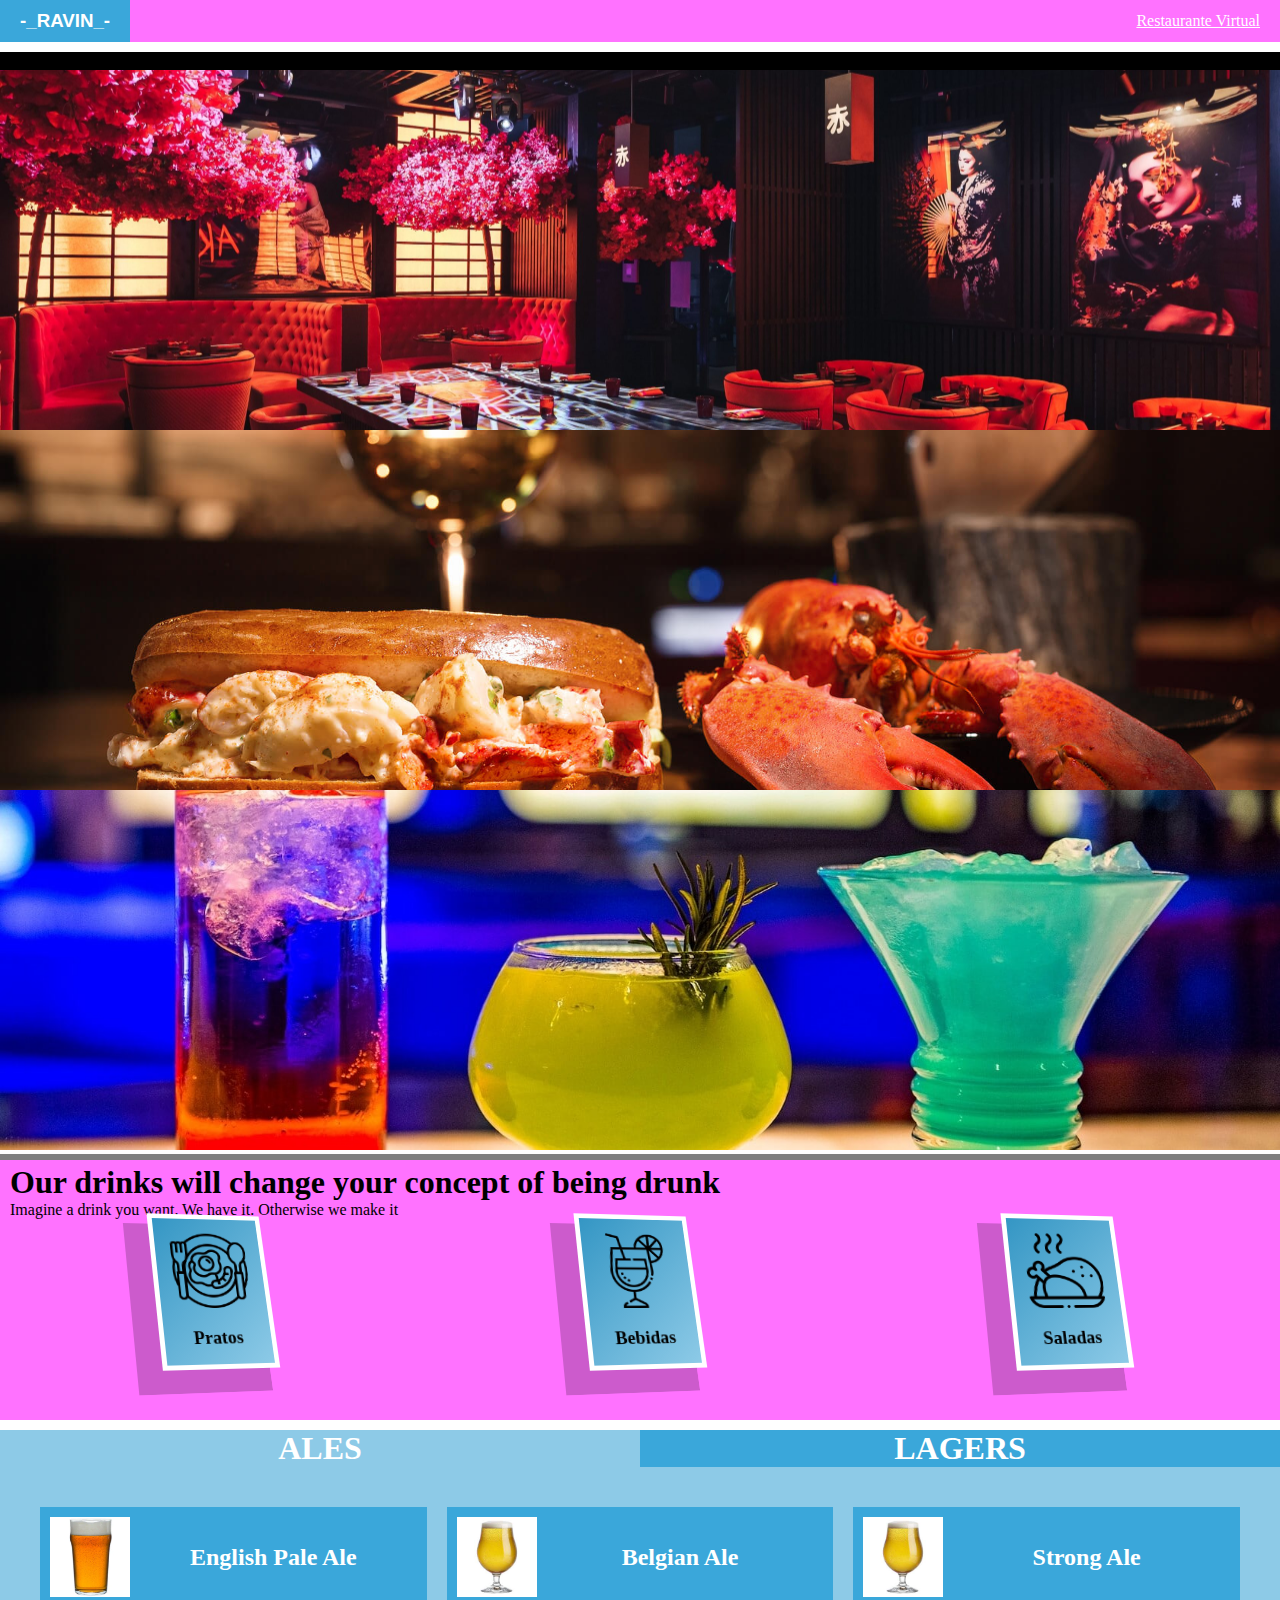
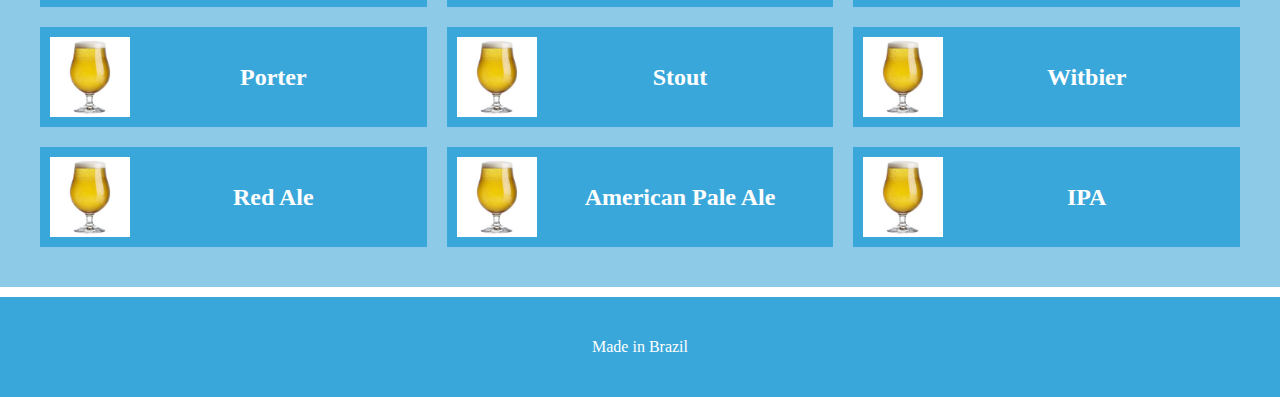
==== commit fc75db69: "implementando resturante virtual" ====
--- a/index.html
+++ b/index.html
@@ -16,7 +16,7 @@
             <!-- <h3>🍺</h3> -->
         </div>
         <div id="nav-links">
-            <a href="/cardapio.html">Restaurante Virtual</a>
+            <a href="/mesa_virtual.html">Restaurante Virtual</a>
         </div>
         
     </div>
@@ -46,7 +46,6 @@
                             cardapioTabs[1].classList.add("active-tab")
                             cardapioTabs[0].classList.remove("active-tab")
                         }
-                        console.log(cardapioTabs)
 
                         changeContent(index)
                     }
@@ -101,7 +100,6 @@
                                 } else if (item.categoria === 'Lager'){
                                     lagersContent.innerHTML += component
                                 }
-                                console.log(item)
                                 
                             }
                         }
--- a/styles.css
+++ b/styles.css
@@ -3,14 +3,18 @@
 @import url('./styles/carousel.css');
 @import url('./styles/categories-section.css');
 
+@import url('./mesa_virtual/mesa_virtual.css');
+
 :root {
     --pink: rgb(255, 114, 255);
     --blue: rgb(141, 202, 231);
     --dark-blue: rgb(58, 167, 218);
+    --darker-blue: rgb(24, 133, 184);
 }
 
 *, html {
     box-sizing: border-box;
+    margin: 0;
 }
 
 .custom-row {
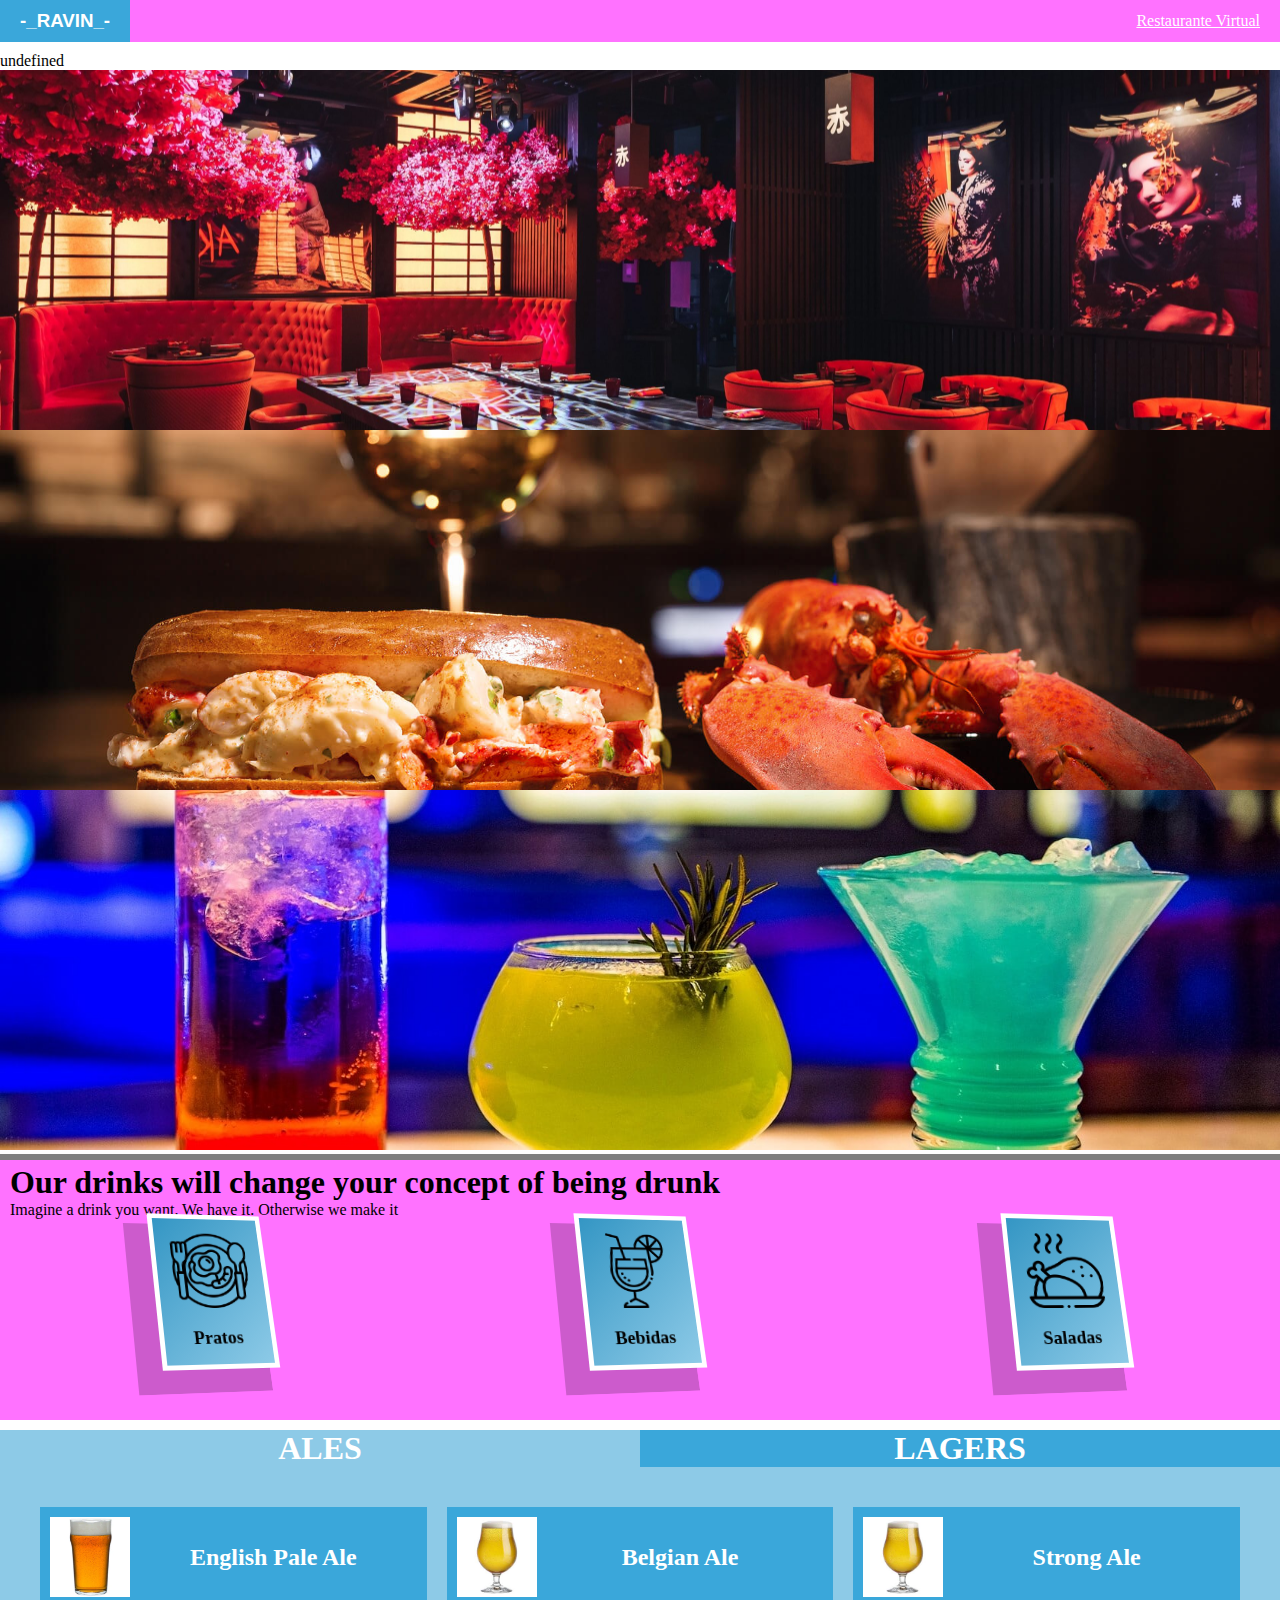
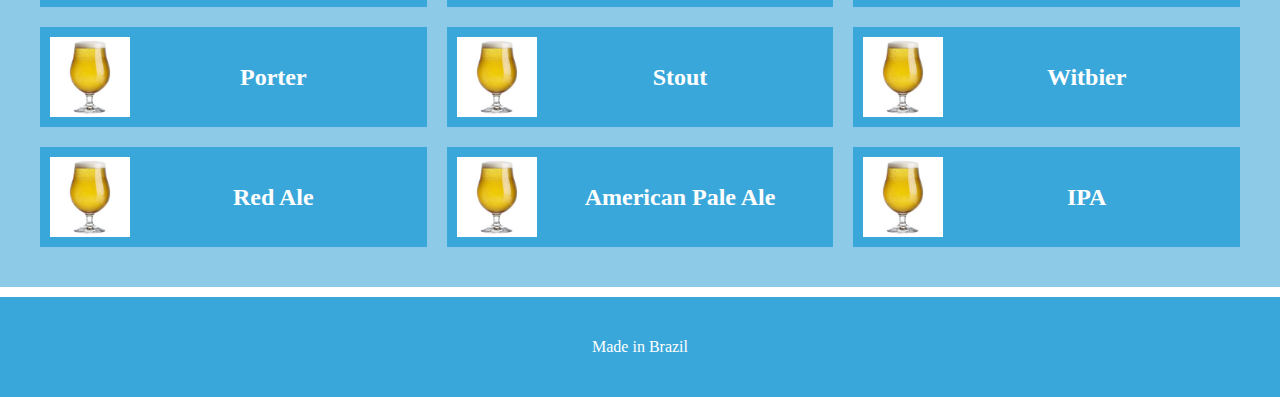
==== commit 6fed548f: "fade in and out and small functionalities" ====
--- a/index.html
+++ b/index.html
@@ -10,13 +10,30 @@
     <title>Restaurante Ravin</title>
 </head>
 <body>
+    <div id="fade-background"></div>
     <div class="nav-content">
         <div class="custom-row nav-title-div">
             <h3 id="nav-title">-_RAVIN_-</h3>
             <!-- <h3>🍺</h3> -->
         </div>
         <div id="nav-links">
-            <a href="/mesa_virtual.html">Restaurante Virtual</a>
+            <a id="mesa-virtual-link" href="/mesa_virtual.html">Restaurante Virtual</a>
+
+            <script>
+                const mesaVirtualLink = document.getElementById('mesa-virtual-link')
+
+                mesaVirtualLink.addEventListener('click', (e) => {
+                    e.preventDefault()
+                    const fadeBackground = document.getElementById('fade-background')
+                    fadeBackground.style.display = "block"
+                    fadeBackground.style.animation = "fadeInBackground 350ms"
+
+                    setTimeout(function() {
+                        window.location.href = mesaVirtualLink.href;
+                    }, 300);
+                })
+
+            </script>
         </div>
         
     </div>
--- a/styles.css
+++ b/styles.css
@@ -50,6 +50,44 @@
     color: white;
 }
 
+#fade-background {
+    background-color: white;
+    height: 100vh;
+    width: 100vw;
+    display: none;
+    opacity: 0;
+    position: absolute;
+    z-index: 1;
+    top: 0;
+}
+
+.m-10 {
+    margin: 10px;
+}
+
+.h-full {
+    height: 100%;
+}
+
+.w-full {
+    width: 100%;
+}
+
+@keyframes fadeInBackground {
+    0% {
+        opacity: 0;
+    } 100% {
+        opacity: 1;
+    }
+}
+
+@keyframes fadeOutBackground {
+    0% {
+        opacity: 1;
+    } 100% {
+        opacity: 0;
+    }
+}
 
 
 
